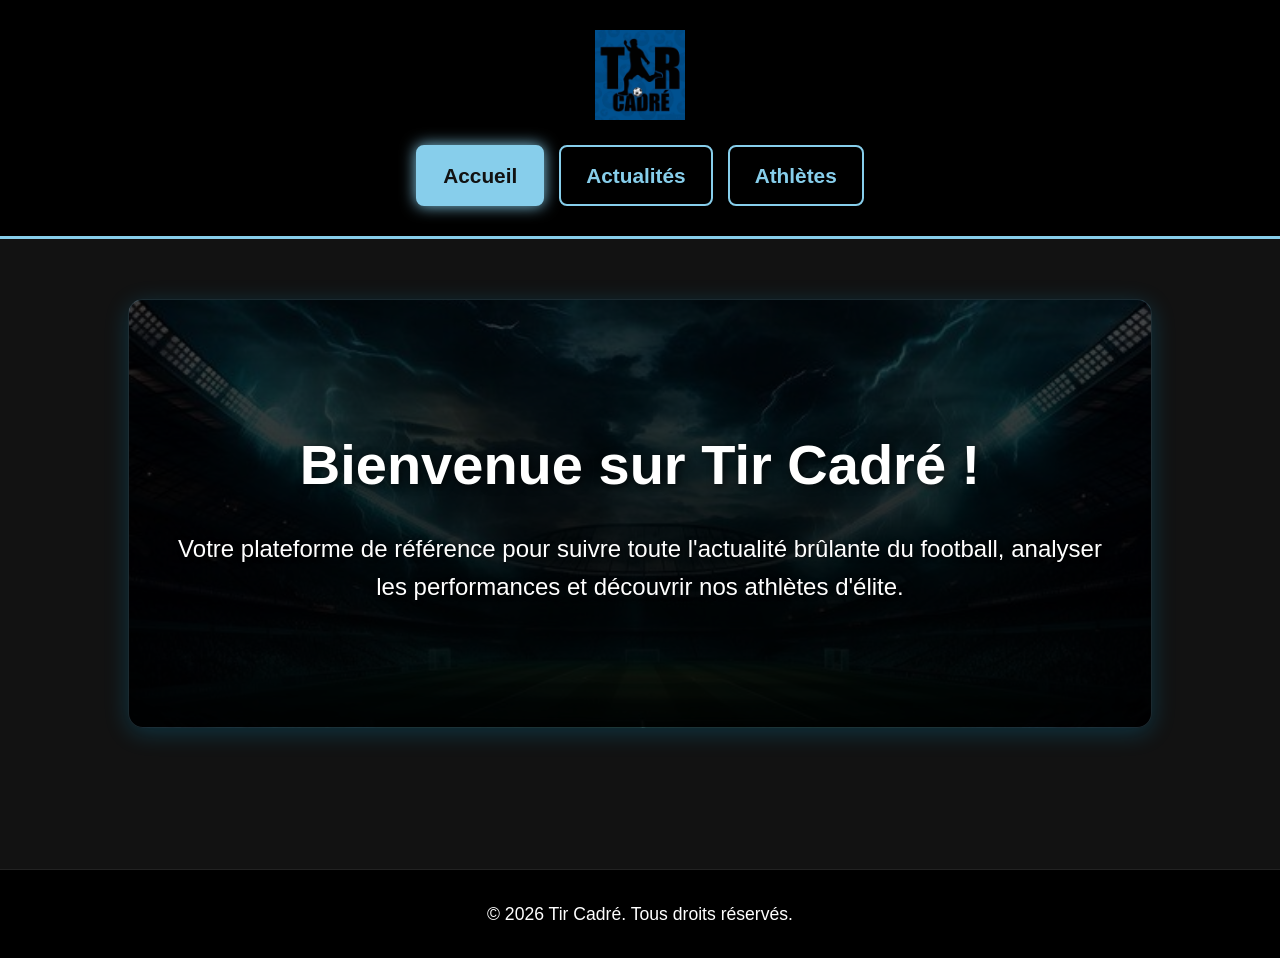
==== index.html @ db6eba45 "Add files via upload" ====
<!DOCTYPE html>
<html lang="fr">
<head>
    <meta charset="UTF-8">
    <meta name="viewport" content="width=device-width, initial-scale=1.0">
    <title>Accueil - Tir Cadré</title>
    <link rel="stylesheet" href="style.css">
</head>
<body>

    <header class="main-header">
        <!-- Logo santre a sèlman -->
        <div class="logo">
            <img src="logo tircadré.jpg" alt="Logo Tir Cadré">
        </div>
        <nav class="navbar">
            <ul>
                <li><a href="index.html" class="active">Accueil</a></li>
                <li><a href="actualites.html">Actualités</a></li>
                <li><a href="athletes.html">Athlètes</a></li>
            </ul>
        </nav>
    </header>

    <main class="page-container">
        <!-- Bwat sa a pral gen foto a kòm background gras ak CSS la -->
        <div class="hero-box">
            <h2>Bienvenue sur Tir Cadré !</h2>
            <p style="font-size: 1.5rem;">Votre plateforme de référence pour suivre toute l'actualité brûlante du football, analyser les performances et découvrir nos athlètes d'élite.</p>
        </div>
    </main>

    <footer class="main-footer"><p>&copy; 2026 Tir Cadré. Tous droits réservés.</p></footer>
</body>
</html>
---- style.css ----
* {
    margin: 0;
    padding: 0;
    box-sizing: border-box;
    font-family: 'Segoe UI', Tahoma, Geneva, Verdana, sans-serif;
}

:root {
    --noir-principal: #121212;
    --noir-carte: #1e1e1e;
    --bleu-pale: #87ceeb;
    --bleu-brillant: #00bfff;
    --blanc: #ffffff;
    --gris: #e0e0e0;
}

body {
    background-color: var(--noir-principal);
    color: var(--blanc);
    font-size: 1.2rem;
    line-height: 1.6;
}


.main-header {
    background-color: #000000;
    padding: 30px 5%;
    display: flex;
    flex-direction: column;
    align-items: center; /* Santre logo ak meni an */
    text-align: center;
    gap: 25px;
    border-bottom: 3px solid var(--bleu-pale);
}

.logo img {
    display: block;
    height: 90px; /* Gwosè pafè pou logo a ka parèt klè */
    width: auto;
    object-fit: contain;
    margin: 0 auto;
}
/* PAGE D'ACCUEIL - SECTION HERO AVEC IMAGE DE FOND */
.hero-box {
    background: linear-gradient(rgba(0, 0, 0, 0.65), rgba(0, 0, 0, 0.85)), url('hero.jpg') no-repeat center center/cover;
    padding: 120px 40px;
    border-radius: 15px;
    text-align: center;
    border: 2px solid var(--bleu-pale);
    box-shadow: 0 5px 25px rgba(0, 191, 255, 0.2);
}

.hero-box h2 { 
    font-size: 3.5rem; 
    margin-bottom: 20px;
    color: var(--blanc);
    text-shadow: 2px 2px 8px rgba(0, 0, 0, 0.7);
}

.hero-box p {
    text-shadow: 1px 1px 5px rgba(0, 0, 0, 0.9);
}
.navbar ul {
    list-style: none;
    display: flex;
    gap: 15px;
}

/* Style bouton navigasyon yo */
.navbar ul li a {
    display: inline-block;
    background-color: transparent;
    color: var(--bleu-pale);
    text-decoration: none;
    font-weight: bold;
    font-size: 1.3rem;
    padding: 12px 25px;
    border: 2px solid var(--bleu-pale);
    border-radius: 8px;
    transition: all 0.3s ease;
}

/* Effet au survol et bouton actif */
.navbar ul li a:hover, 
.navbar ul li a.active {
    background-color: var(--bleu-pale);
    color: var(--noir-principal);
    box-shadow: 0 0 15px var(--bleu-pale);
}


.page-container {
    padding: 60px 10%;
    min-height: 70vh;
}

.page-title {
    font-size: 3rem;
    color: var(--bleu-pale);
    margin-bottom: 30px;
    text-transform: uppercase;
}


.hero-box {
    background: linear-gradient(rgba(0,0,0,0.7), rgba(0,0,0,0.95)), url('hero.jpg') no-repeat center center/cover;
    padding: 120px 40px;
    border-radius: 15px;
    text-align: center;
    border: 1px solid rgba(135, 206, 235, 0.2);
}
.hero-box h2 { 
    font-size: 3.5rem; 
    margin-bottom: 20px; 
}

/* PAGE ACTUALITÉS */
.news-list {
    display: flex;
    flex-direction: column;
    gap: 25px;
}
.news-card {
    background-color: var(--noir-carte);
    padding: 30px;
    border-radius: 12px;
    border-left: 8px solid var(--bleu-pale);
    box-shadow: 0 4px 15px rgba(0,0,0,0.5);
}
.news-date {
    color: var(--bleu-pale);
    font-size: 0.95rem;
    font-weight: bold;
    margin-bottom: 10px;
}
.news-card h3 {
    font-size: 1.8rem;
    margin-bottom: 10px;
}
.news-card p {
    color: var(--gris);
}

/* PAGE ATHLÈTES - GRILLE ET IMAGES DES JOUEURS */
.atlet-grid {
    display: grid;
    grid-template-columns: repeat(auto-fit, minmax(280px, 1fr));
    gap: 30px;
}
.atlet-card {
    background: linear-gradient(145deg, #1a2a3a, #121212);
    border: 3px solid var(--bleu-pale);
    padding: 40px 20px;
    text-align: center;
    border-radius: 20px;
    transition: transform 0.3s ease;
}
.atlet-card:hover {
    transform: translateY(-10px);
}

/* Estil pou foto jwè yo ka parèt won parfe */
.atlet-card img {
    width: 150px;
    height: 150px;
    border-radius: 50%;
    object-fit: cover;
    border: 3px solid var(--bleu-pale);
    margin-bottom: 15px;
}

.atlet-card h3 { 
    font-size: 2rem; 
    color: var(--bleu-pale); 
    margin-top: 10px;
}

.atlet-card p {
    color: var(--gris);
    font-size: 1.2rem;
}


.main-footer {
    background-color: #000;
    text-align: center;
    padding: 30px;
    font-size: 1.1rem;
    border-top: 1px solid #222;
}


   
@media (max-width: 768px) {
    .main-header {
        padding: 20px 2%;
    }
    .navbar ul { 
        flex-direction: column; 
        width: 100%; 
        gap: 10px;
    }
    .navbar ul li a { 
        display: block; 
        text-align: center; 
    }
    .hero-box h2 {
        font-size: 2.2rem;
    }
}
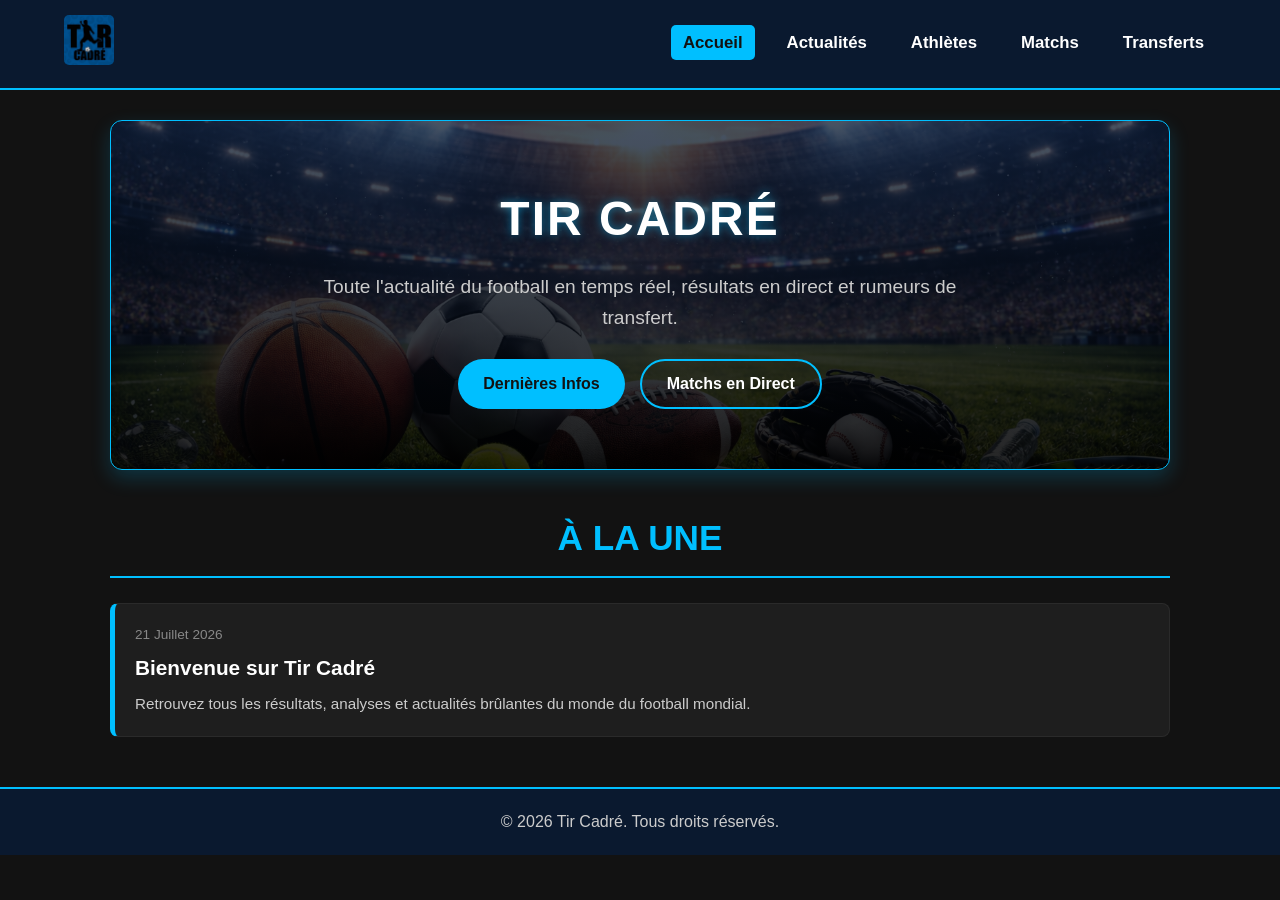
==== commit 82dfce49: "Add files via upload mise a jour" ====
--- a/index.html
+++ b/index.html
@@ -9,7 +9,6 @@
 <body>
 
     <header class="main-header">
-        <!-- Logo santre a sèlman -->
         <div class="logo">
             <img src="logo tircadré.jpg" alt="Logo Tir Cadré">
         </div>
@@ -18,18 +17,41 @@
                 <li><a href="index.html" class="active">Accueil</a></li>
                 <li><a href="actualites.html">Actualités</a></li>
                 <li><a href="athletes.html">Athlètes</a></li>
+                <li><a href="matchs.html">Matchs</a></li>
+                <li><a href="transferts.html">Transferts</a></li>
             </ul>
         </nav>
     </header>
 
     <main class="page-container">
-        <!-- Bwat sa a pral gen foto a kòm background gras ak CSS la -->
-        <div class="hero-box">
-            <h2>Bienvenue sur Tir Cadré !</h2>
-            <p style="font-size: 1.5rem;">Votre plateforme de référence pour suivre toute l'actualité brûlante du football, analyser les performances et découvrir nos athlètes d'élite.</p>
+
+        <!-- SECTION BANNÈ (HERO BANNER) -->
+        <section class="hero-banner">
+            <div class="banner-content">
+                <h1>TIR CADRÉ</h1>
+                <p>Toute l'actualité du football en temps réel, résultats en direct et rumeurs de transfert.</p>
+                <div class="banner-buttons">
+                    <a href="actualites.html" class="btn-primary">Dernières Infos</a>
+                    <a href="matchs.html" class="btn-secondary">Matchs en Direct</a>
+                </div>
+            </div>
+        </section>
+
+        <!-- KONTNI PAJ PRENSIPAL LA (EGZANP) -->
+        <h2 class="page-title" style="margin-top: 40px;">À la Une</h2>
+        <div class="news-list">
+            <div class="news-card">
+                <div class="news-date">21 Juillet 2026</div>
+                <h3>Bienvenue sur Tir Cadré</h3>
+                <p>Retrouvez tous les résultats, analyses et actualités brûlantes du monde du football mondial.</p>
+            </div>
         </div>
+
     </main>
 
-    <footer class="main-footer"><p>&copy; 2026 Tir Cadré. Tous droits réservés.</p></footer>
+    <footer class="main-footer">
+        <p>&copy; 2026 Tir Cadré. Tous droits réservés.</p>
+    </footer>
+
 </body>
 </html>
--- a/style.css
+++ b/style.css
@@ -1,3 +1,17 @@
+/* ==========================================
+   1. VARIABLES & REINITIALISATION (RESET)
+   ========================================== */
+:root {
+    --bleu-fonce: #0a192f;
+    --bleu-pale: #00bfff;
+    --noir-principal: #121212;
+    --noir-carte: #1e1e1e;
+    --blanc: #ffffff;
+    --gris-teks: #cccccc;
+    --gris-bordure: #2a2a2a;
+    --vert-prix: #2ecc71;
+    --rouge-live: #ff3b30;
+}
 
 * {
     margin: 0;
@@ -6,206 +20,650 @@
     font-family: 'Segoe UI', Tahoma, Geneva, Verdana, sans-serif;
 }
 
-:root {
-    --noir-principal: #121212;
-    --noir-carte: #1e1e1e;
-    --bleu-pale: #87ceeb;
-    --bleu-brillant: #00bfff;
-    --blanc: #ffffff;
-    --gris: #e0e0e0;
-}
-
 body {
     background-color: var(--noir-principal);
     color: var(--blanc);
-    font-size: 1.2rem;
     line-height: 1.6;
 }
 
-
+/* ==========================================
+   2. HEADER & NAVBAR
+   ========================================== */
 .main-header {
-    background-color: #000000;
-    padding: 30px 5%;
-    display: flex;
-    flex-direction: column;
-    align-items: center; /* Santre logo ak meni an */
-    text-align: center;
-    gap: 25px;
-    border-bottom: 3px solid var(--bleu-pale);
+    background-color: var(--bleu-fonce);
+    display: flex;
+    justify-content: space-between;
+    align-items: center;
+    padding: 15px 5%;
+    border-bottom: 2px solid var(--bleu-pale);
+    position: sticky;
+    top: 0;
+    z-index: 1000;
 }
 
 .logo img {
-    display: block;
-    height: 90px; /* Gwosè pafè pou logo a ka parèt klè */
-    width: auto;
-    object-fit: contain;
-    margin: 0 auto;
-}
-/* PAGE D'ACCUEIL - SECTION HERO AVEC IMAGE DE FOND */
-.hero-box {
-    background: linear-gradient(rgba(0, 0, 0, 0.65), rgba(0, 0, 0, 0.85)), url('hero.jpg') no-repeat center center/cover;
-    padding: 120px 40px;
-    border-radius: 15px;
-    text-align: center;
-    border: 2px solid var(--bleu-pale);
-    box-shadow: 0 5px 25px rgba(0, 191, 255, 0.2);
-}
-
-.hero-box h2 { 
-    font-size: 3.5rem; 
-    margin-bottom: 20px;
-    color: var(--blanc);
-    text-shadow: 2px 2px 8px rgba(0, 0, 0, 0.7);
-}
-
-.hero-box p {
-    text-shadow: 1px 1px 5px rgba(0, 0, 0, 0.9);
-}
+    height: 50px;
+    border-radius: 5px;
+}
+
 .navbar ul {
+    display: flex;
     list-style: none;
-    display: flex;
-    gap: 15px;
-}
-
-/* Style bouton navigasyon yo */
-.navbar ul li a {
-    display: inline-block;
-    background-color: transparent;
-    color: var(--bleu-pale);
+    gap: 20px;
+}
+
+.navbar a {
+    color: var(--blanc);
     text-decoration: none;
     font-weight: bold;
-    font-size: 1.3rem;
-    padding: 12px 25px;
-    border: 2px solid var(--bleu-pale);
-    border-radius: 8px;
-    transition: all 0.3s ease;
-}
-
-/* Effet au survol et bouton actif */
-.navbar ul li a:hover, 
-.navbar ul li a.active {
+    font-size: 1.05rem;
+    padding: 8px 12px;
+    border-radius: 5px;
+    transition: background 0.3s, color 0.3s;
+}
+
+.navbar a:hover, 
+.navbar a.active {
     background-color: var(--bleu-pale);
     color: var(--noir-principal);
-    box-shadow: 0 0 15px var(--bleu-pale);
-}
-
-
+}
+
+/* ==========================================
+   3. CONTENEUR PRINCIPAL & TITRES
+   ========================================== */
 .page-container {
-    padding: 60px 10%;
-    min-height: 70vh;
+    max-width: 1100px;
+    margin: 30px auto;
+    padding: 0 20px;
 }
 
 .page-title {
-    font-size: 3rem;
+    font-size: 2.2rem;
     color: var(--bleu-pale);
-    margin-bottom: 30px;
+    margin-bottom: 25px;
+    text-align: center;
     text-transform: uppercase;
-}
-
-
-.hero-box {
-    background: linear-gradient(rgba(0,0,0,0.7), rgba(0,0,0,0.95)), url('hero.jpg') no-repeat center center/cover;
-    padding: 120px 40px;
-    border-radius: 15px;
-    text-align: center;
-    border: 1px solid rgba(135, 206, 235, 0.2);
-}
-.hero-box h2 { 
-    font-size: 3.5rem; 
-    margin-bottom: 20px; 
-}
-
-/* PAGE ACTUALITÉS */
+    border-bottom: 2px solid var(--bleu-pale);
+    padding-bottom: 10px;
+}
+
+/* ==========================================
+   4. PAJ ACTUALITÉS & CARTE DE NOUVELLES
+   ========================================== */
 .news-list {
     display: flex;
     flex-direction: column;
-    gap: 25px;
-}
+    gap: 20px;
+}
+
 .news-card {
     background-color: var(--noir-carte);
-    padding: 30px;
-    border-radius: 12px;
-    border-left: 8px solid var(--bleu-pale);
-    box-shadow: 0 4px 15px rgba(0,0,0,0.5);
-}
+    padding: 20px;
+    border-radius: 8px;
+    border-left: 5px solid var(--bleu-pale);
+    border-top: 1px solid var(--gris-bordure);
+    border-right: 1px solid var(--gris-bordure);
+    border-bottom: 1px solid var(--gris-bordure);
+    transition: transform 0.2s ease;
+}
+
+.news-card:hover {
+    transform: translateX(5px);
+}
+
 .news-date {
-    color: var(--bleu-pale);
+    font-size: 0.85rem;
+    color: #888;
+    margin-bottom: 5px;
+}
+
+.news-card h3 {
+    color: var(--blanc);
+    font-size: 1.3rem;
+    margin-bottom: 8px;
+}
+
+.news-card p {
+    color: var(--gris-teks);
     font-size: 0.95rem;
-    font-weight: bold;
-    margin-bottom: 10px;
-}
-.news-card h3 {
-    font-size: 1.8rem;
-    margin-bottom: 10px;
-}
-.news-card p {
-    color: var(--gris);
-}
-
-/* PAGE ATHLÈTES - GRILLE ET IMAGES DES JOUEURS */
+}
+
+/* ==========================================
+   5. PAJ ATHLÈTES (PROFILE CARDS)
+   ========================================== */
 .atlet-grid {
     display: grid;
-    grid-template-columns: repeat(auto-fit, minmax(280px, 1fr));
-    gap: 30px;
-}
+    grid-template-columns: repeat(auto-fit, minmax(240px, 1fr));
+    gap: 25px;
+    padding: 10px 0;
+}
+
 .atlet-card {
-    background: linear-gradient(145deg, #1a2a3a, #121212);
-    border: 3px solid var(--bleu-pale);
-    padding: 40px 20px;
+    background-color: var(--noir-carte);
+    border: 1px solid var(--gris-bordure);
+    border-radius: 12px;
+    padding: 20px;
     text-align: center;
-    border-radius: 20px;
-    transition: transform 0.3s ease;
-}
+    transition: transform 0.3s ease, border-color 0.3s ease;
+}
+
 .atlet-card:hover {
-    transform: translateY(-10px);
-}
-
-/* Estil pou foto jwè yo ka parèt won parfe */
+    transform: translateY(-5px);
+    border-color: var(--bleu-pale);
+}
+
 .atlet-card img {
-    width: 150px;
-    height: 150px;
+    width: 110px;
+    height: 110px;
     border-radius: 50%;
     object-fit: cover;
+    margin-bottom: 15px;
     border: 3px solid var(--bleu-pale);
+}
+
+.atlet-card h3 {
+    font-size: 1.3rem;
+    color: var(--blanc);
+    margin-bottom: 5px;
+}
+
+.position-tag {
+    display: inline-block;
+    background-color: rgba(0, 191, 255, 0.15);
+    color: var(--bleu-pale);
+    padding: 3px 10px;
+    border-radius: 12px;
+    font-size: 0.85rem;
+    font-weight: bold;
+    margin-bottom: 12px;
+}
+
+.player-info {
+    list-style: none;
+    padding: 0;
+    margin: 0;
+    text-align: left;
+    border-top: 1px solid #333;
+    padding-top: 12px;
+}
+
+.player-info li {
+    font-size: 0.9rem;
+    color: var(--gris-teks);
+    margin-bottom: 6px;
+    display: flex;
+    justify-content: space-between;
+}
+
+.player-info li strong {
+    color: #888;
+}
+
+/* ==========================================
+   6. PAJ MATCHS (STYLE BESOCCER)
+   ========================================== */
+.besoccer-toolbar {
+    display: flex;
+    flex-wrap: wrap;
+    justify-content: space-between;
+    align-items: center;
+    padding: 10px 0;
+    margin-bottom: 20px;
+    gap: 15px;
+}
+
+.status-tabs {
+    display: flex;
+    gap: 15px;
+    border-bottom: 1px solid #333;
+    padding-bottom: 5px;
+}
+
+.tab-btn {
+    background: transparent;
+    color: #aaa;
+    border: none;
+    padding: 5px 10px;
+    cursor: pointer;
+    font-size: 1rem;
+    font-weight: bold;
+    text-transform: lowercase;
+    transition: color 0.3s;
+}
+
+.tab-btn:hover, .tab-btn.active {
+    color: var(--blanc);
+    border-bottom: 2px solid var(--bleu-pale);
+}
+
+.live-tab {
+    color: var(--rouge-live) !important;
+}
+
+.live-dot {
+    width: 8px;
+    height: 8px;
+    background-color: var(--rouge-live);
+    border-radius: 50%;
+    display: inline-block;
+    animation: blink 1s infinite alternate;
+}
+
+@keyframes blink { 
+    from { opacity: 1; } 
+    to { opacity: 0.2; } 
+}
+
+.date-picker-container label {
+    font-size: 0.95rem;
+    color: #ccc;
+}
+
+.date-picker-container input[type="date"] {
+    background-color: var(--noir-principal);
+    color: var(--blanc);
+    border: 1px solid #333;
+    padding: 5px 10px;
+    border-radius: 4px;
+}
+
+.league-container {
+    background-color: var(--noir-carte);
+    border-radius: 8px;
+    margin-bottom: 20px;
+    overflow: hidden;
+    border: 1px solid var(--gris-bordure);
+}
+
+.league-header {
+    background-color: #1a2a3a;
+    padding: 10px 15px;
+    font-weight: bold;
+    font-size: 1rem;
+    color: var(--blanc);
+    display: grid;
+    grid-template-columns: auto 1fr auto;
+    align-items: center;
+    gap: 8px;
+    text-transform: uppercase;
+    border-bottom: 1px solid var(--gris-bordure);
+}
+
+.league-dots {
+    color: #aaa;
+    cursor: pointer;
+}
+
+.match-card {
+    border-bottom: 1px solid var(--gris-bordure);
+    transition: background 0.2s;
+}
+
+.match-card:last-child {
+    border-bottom: none;
+}
+
+.match-card:hover {
+    background-color: #252525;
+}
+
+.match-teams-besoccer {
+    display: grid;
+    grid-template-columns: 1fr 60px 1fr;
+    align-items: center;
+    padding: 12px 15px;
+}
+
+.team-block {
+    display: flex;
+    align-items: center;
+    font-size: 1rem;
+    color: var(--blanc);
+}
+
+.team-block.home {
+    justify-content: flex-end;
+    padding-right: 10px;
+}
+
+.team-block.away {
+    justify-content: flex-start;
+    padding-left: 10px;
+}
+
+.team-name {
+    margin: 0 8px;
+}
+
+.match-center-block {
+    text-align: center;
+}
+
+.match-time {
+    font-weight: bold;
+    font-size: 1rem;
+    color: var(--bleu-pale);
+}
+
+/* ==========================================
+   7. PAJ TRANSFERTS (NOUVO DESIGN BESOCCER)
+   ========================================== */
+.transfer-sub-header {
+    display: flex;
+    justify-content: center;
+    gap: 20px;
     margin-bottom: 15px;
-}
-
-.atlet-card h3 { 
-    font-size: 2rem; 
-    color: var(--bleu-pale); 
+    border-bottom: 1px solid #333;
+}
+
+.sub-tab {
+    background: transparent;
+    border: none;
+    color: #888;
+    font-size: 0.95rem;
+    font-weight: bold;
+    padding: 8px 15px;
+    cursor: pointer;
+    transition: color 0.3s;
+}
+
+.sub-tab.active {
+    color: var(--bleu-pale);
+    border-bottom: 2px solid var(--bleu-pale);
+}
+
+.transfer-box {
+    background-color: var(--noir-carte);
+    border-radius: 10px;
+    border: 1px solid var(--gris-bordure);
+    padding: 20px;
+}
+
+.transfer-filters-header {
+    display: flex;
+    justify-content: space-between;
+    align-items: center;
+    margin-bottom: 15px;
+}
+
+.transfer-title {
+    font-size: 1.2rem;
+    color: var(--blanc);
+}
+
+.filter-btn {
+    background-color: var(--noir-principal);
+    color: #ccc;
+    padding: 5px 12px;
+    border-radius: 15px;
+    font-size: 0.8rem;
+    border: 1px solid #333;
+    margin-left: 5px;
+    cursor: pointer;
+}
+
+.transfer-type-tabs {
+    display: flex;
+    background-color: var(--noir-principal);
+    border-radius: 20px;
+    padding: 4px;
+    margin-bottom: 20px;
+}
+
+.type-btn {
+    flex: 1;
+    background: transparent;
+    border: none;
+    color: #888;
+    padding: 8px;
+    font-weight: bold;
+    border-radius: 16px;
+    cursor: pointer;
+    transition: background-color 0.3s, color 0.3s;
+}
+
+.type-btn.active {
+    background-color: rgba(0, 191, 255, 0.2);
+    color: var(--bleu-pale);
+}
+
+.transfer-date-header {
+    font-weight: bold;
+    color: var(--blanc);
+    font-size: 0.9rem;
+    padding: 10px 0 5px 0;
+    border-bottom: 1px solid #333;
     margin-top: 10px;
 }
 
-.atlet-card p {
-    color: var(--gris);
-    font-size: 1.2rem;
-}
-
-
+.transfer-card {
+    display: flex;
+    justify-content: space-between;
+    align-items: center;
+    padding: 12px 5px;
+    border-bottom: 1px solid var(--gris-bordure);
+    transition: background-color 0.2s ease;
+}
+
+.transfer-card:last-child {
+    border-bottom: none;
+}
+
+.transfer-card:hover {
+    background-color: #252525;
+}
+
+.player-col {
+    display: flex;
+    align-items: center;
+    gap: 12px;
+}
+
+.player-thumb {
+    width: 42px;
+    height: 42px;
+    border-radius: 50%;
+    object-fit: cover;
+    background-color: #333;
+    border: 1px solid var(--bleu-pale);
+}
+
+.player-name {
+    font-size: 0.95rem;
+    font-weight: bold;
+    color: var(--blanc);
+}
+
+.transfer-type {
+    font-size: 0.8rem;
+    color: #888;
+    margin-top: 2px;
+    display: flex;
+    align-items: center;
+    gap: 6px;
+}
+
+.pos-badge {
+    font-size: 0.65rem;
+    padding: 2px 5px;
+    border-radius: 3px;
+    font-weight: bold;
+    color: var(--blanc);
+}
+
+.pos-mf { background-color: #0088cc; }
+.pos-st { background-color: #cc0033; }
+
+.club-col {
+    text-align: right;
+}
+
+.transfer-arrow-container {
+    display: flex;
+    align-items: center;
+    gap: 8px;
+    justify-content: flex-end;
+    font-size: 1rem;
+}
+
+.arrow {
+    color: #888;
+    font-size: 0.85rem;
+}
+
+.transfer-fee {
+    font-weight: bold;
+    color: var(--vert-prix);
+    font-size: 0.9rem;
+    margin-top: 2px;
+}
+
+/* ==========================================
+   8. FOOTER
+   ========================================== */
 .main-footer {
-    background-color: #000;
+    background-color: var(--bleu-fonce);
     text-align: center;
-    padding: 30px;
-    font-size: 1.1rem;
-    border-top: 1px solid #222;
-}
-
-
-   
+    padding: 20px;
+    margin-top: 50px;
+    border-top: 2px solid var(--bleu-pale);
+    color: var(--gris-teks);
+}
+
+/* ==========================================
+   9. RESPONSIVE (MOBIL AK TABLET)
+   ========================================== */
 @media (max-width: 768px) {
     .main-header {
-        padding: 20px 2%;
-    }
-    .navbar ul { 
-        flex-direction: column; 
-        width: 100%; 
+        flex-direction: column;
         gap: 10px;
     }
-    .navbar ul li a { 
-        display: block; 
-        text-align: center; 
+
+    .navbar ul {
+        flex-wrap: wrap;
+        justify-content: center;
+        gap: 10px;
     }
-    .hero-box h2 {
-        font-size: 2.2rem;
+
+    .transfer-card {
+        flex-direction: column;
+        align-items: flex-start;
+        gap: 8px;
     }
+
+    .club-col {
+        width: 100%;
+        display: flex;
+        justify-content: space-between;
+        align-items: center;
+    }
+}
+
+/* ==========================================
+   STYLE BANNÈ PAJ ACCUEIL (HERO BANNER)
+   ========================================== */
+.hero-banner {
+    position: relative;
+    width: 100%;
+    min-height: 350px;
+    background: linear-gradient(135deg, rgba(10, 25, 47, 0.9), rgba(0, 0, 0, 0.8)), 
+                url('banner-bg.jpg') center/cover no-repeat; /* Ou ka ranplase 'banner-bg.jpg' ak imaj ou vle */
+    border-radius: 12px;
+    border: 1px solid var(--bleu-pale);
+    display: flex;
+    align-items: center;
+    justify-content: center;
+    text-align: center;
+    padding: 40px 20px;
+    margin-bottom: 30px;
+    box-shadow: 0 8px 20px rgba(0, 191, 255, 0.15);
+}
+
+.banner-content {
+    max-width: 700px;
+}
+
+.banner-content h1 {
+    font-size: 3rem;
+    font-weight: 900;
+    color: var(--blanc);
+    text-shadow: 0 0 10px rgba(0, 191, 255, 0.5);
+    margin-bottom: 15px;
+    letter-spacing: 2px;
+}
+
+.banner-content p {
+    font-size: 1.2rem;
+    color: var(--gris-teks);
+    margin-bottom: 25px;
+}
+
+.banner-buttons {
+    display: flex;
+    justify-content: center;
+    gap: 15px;
+    flex-wrap: wrap;
+}
+
+.btn-primary {
+    background-color: var(--bleu-pale);
+    color: var(--noir-principal);
+    padding: 12px 25px;
+    border-radius: 25px;
+    text-decoration: none;
+    font-weight: bold;
+    transition: transform 0.2s, background-color 0.3s;
+}
+
+.btn-primary:hover {
+    transform: scale(1.05);
+    background-color: #fff;
+}
+
+.btn-secondary {
+    background-color: transparent;
+    color: var(--blanc);
+    border: 2px solid var(--bleu-pale);
+    padding: 10px 25px;
+    border-radius: 25px;
+    text-decoration: none;
+    font-weight: bold;
+    transition: transform 0.2s, background-color 0.3s;
+}
+
+.btn-secondary:hover {
+    transform: scale(1.05);
+    background-color: rgba(0, 191, 255, 0.2);
+}
+
+/* RESPONSIVE POU MOBIL */
+@media (max-width: 600px) {
+    .hero-banner {
+        min-height: 250px;
+        padding: 25px 15px;
+    }
+    .banner-content h1 {
+        font-size: 2rem;
+    }
+    .banner-content p {
+        font-size: 1rem;
+    }
+}
+
+.hero-banner {
+    position: relative;
+    width: 100%;
+    min-height: 350px;
+    /* Nou mete imaj backgroud.PNG an ak yon ti kouch fènwa pou tèks la ka byen parèt */
+    background: linear-gradient(rgba(10, 25, 47, 0.75), rgba(0, 0, 0, 0.85)), 
+                url('background.png') center/cover no-repeat;
+    border-radius: 12px;
+    border: 1px solid var(--bleu-pale);
+    display: flex;
+    align-items: center;
+    justify-content: center;
+    text-align: center;
+    padding: 40px 20px;
+    margin-bottom: 30px;
+    box-shadow: 0 8px 20px rgba(0, 191, 255, 0.2);
 }
